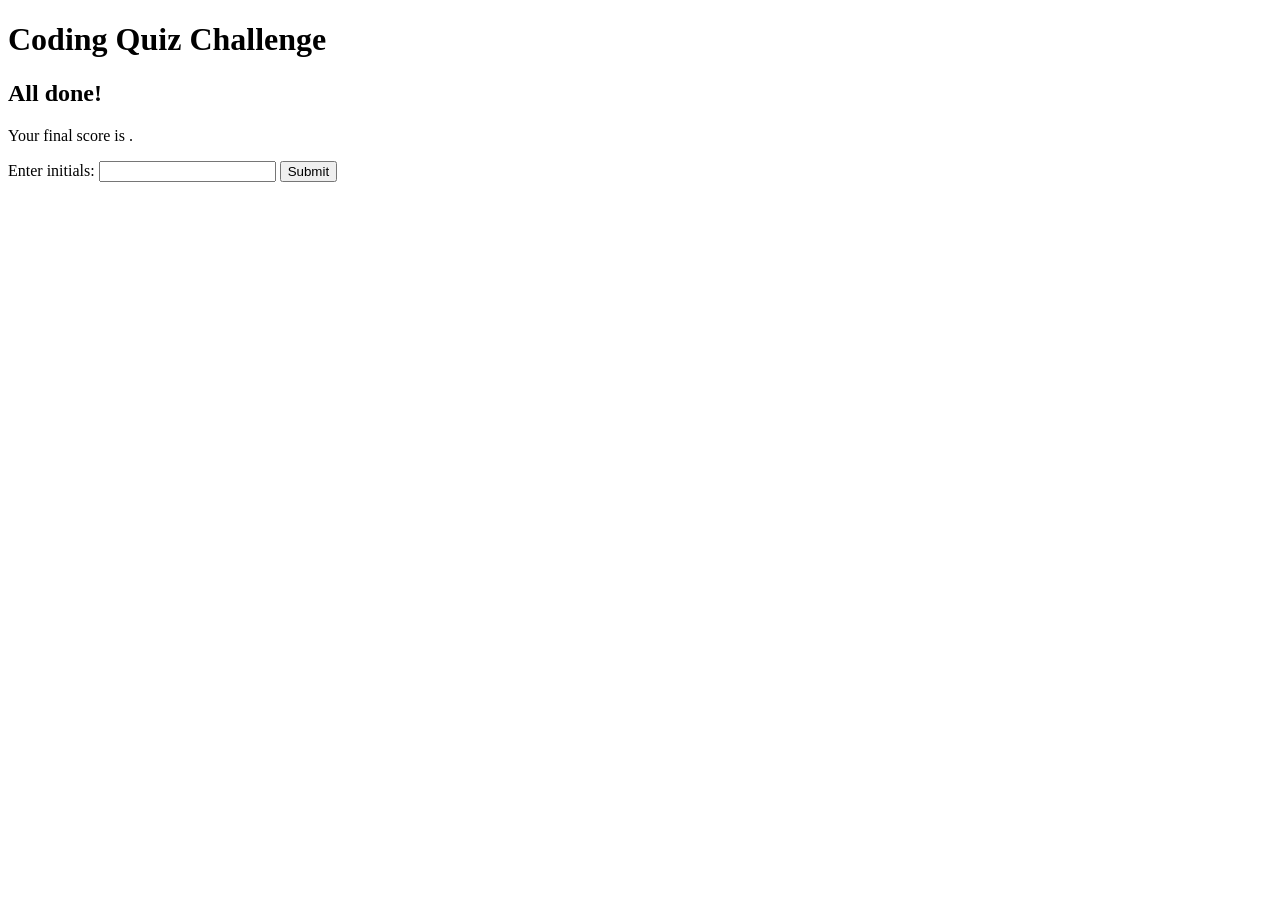
==== index.html @ 39cda271 "copied over template provided by Seth Wooten" ====
<!DOCTYPE html>
<html lang="en-us">
    <head>
        <meta charset="UTF-8" />
        <meta name="viewport" content="width=device-width, initial-scale=1.0" />
        <meta http-equiv="X-UA-Compatible" content="ie=edge" />
        <title>Coding Quiz</title>
        <link rel="stylesheet" href="./assets/css/reset.css" />
        <link rel="stylesheet" href="./assets/css/style.css">
    </head>

    <body>
        <div>
            <!-- <a> tag that references highscores.html so user could go straight to
            the scores if they want to -->
        </div>

        <div>
            <!-- span with your timer in it -->
        </div>

        <div class="wrapper">
            <div id="start-screen" class="start">
                <h1>Coding Quiz Challenge</h1>
                <!-- p tag with a little intro about the quiz -->

                <!-- start button -->
            </div>

            <div id="questions" class="hide">
                <h2 id="question-title"></h2>
                <div id="choices" class="choices"></div>
            </div>

            <div id="end-screen" class="hide">
                <h2>All done!</h2>
                <p>Your final score is <span id="final-score"></span>.</p>
                <p>
                    Enter initials: <input type="text" id="initials" max="3" />
                    <button id="submit">Submit</button>
                </p>
            </div>

            <div id="feedback" class="feedback hide"></div>
        </div>

        <script src="./assets/js/questions.js"></script>
        <script src="./assets/js/logic.js"></script>
    </body>
</html>
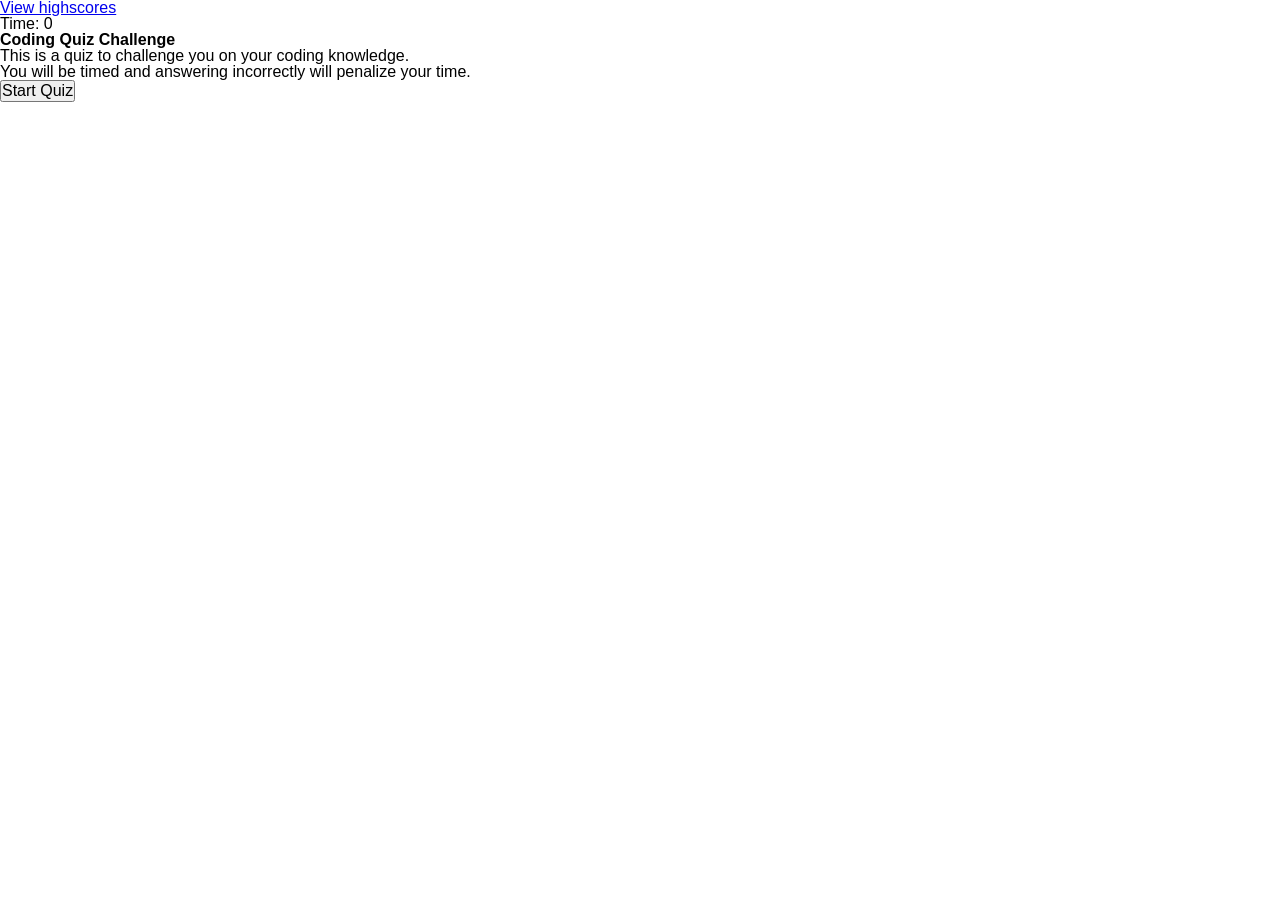
==== commit 9914b405: "added css files, added preliminary functionality" ====
--- a/index.html
+++ b/index.html
@@ -13,18 +13,25 @@
         <div>
             <!-- <a> tag that references highscores.html so user could go straight to
             the scores if they want to -->
+            <a href="./highscores.html">View highscores</a>
         </div>
 
         <div>
             <!-- span with your timer in it -->
+            <span>Time: 0</span>
         </div>
 
         <div class="wrapper">
             <div id="start-screen" class="start">
                 <h1>Coding Quiz Challenge</h1>
                 <!-- p tag with a little intro about the quiz -->
+                <p>
+                    This is a quiz to challenge you on your coding knowledge.
+                    <br>You will be timed and answering incorrectly will penalize your time.
+                </p>
 
                 <!-- start button -->
+                <button class="start-button">Start Quiz</button>
             </div>
 
             <div id="questions" class="hide">
--- a/assets/css/style.css
+++ b/assets/css/style.css
@@ -0,0 +1,3 @@
+.hide {
+    display: none;
+}
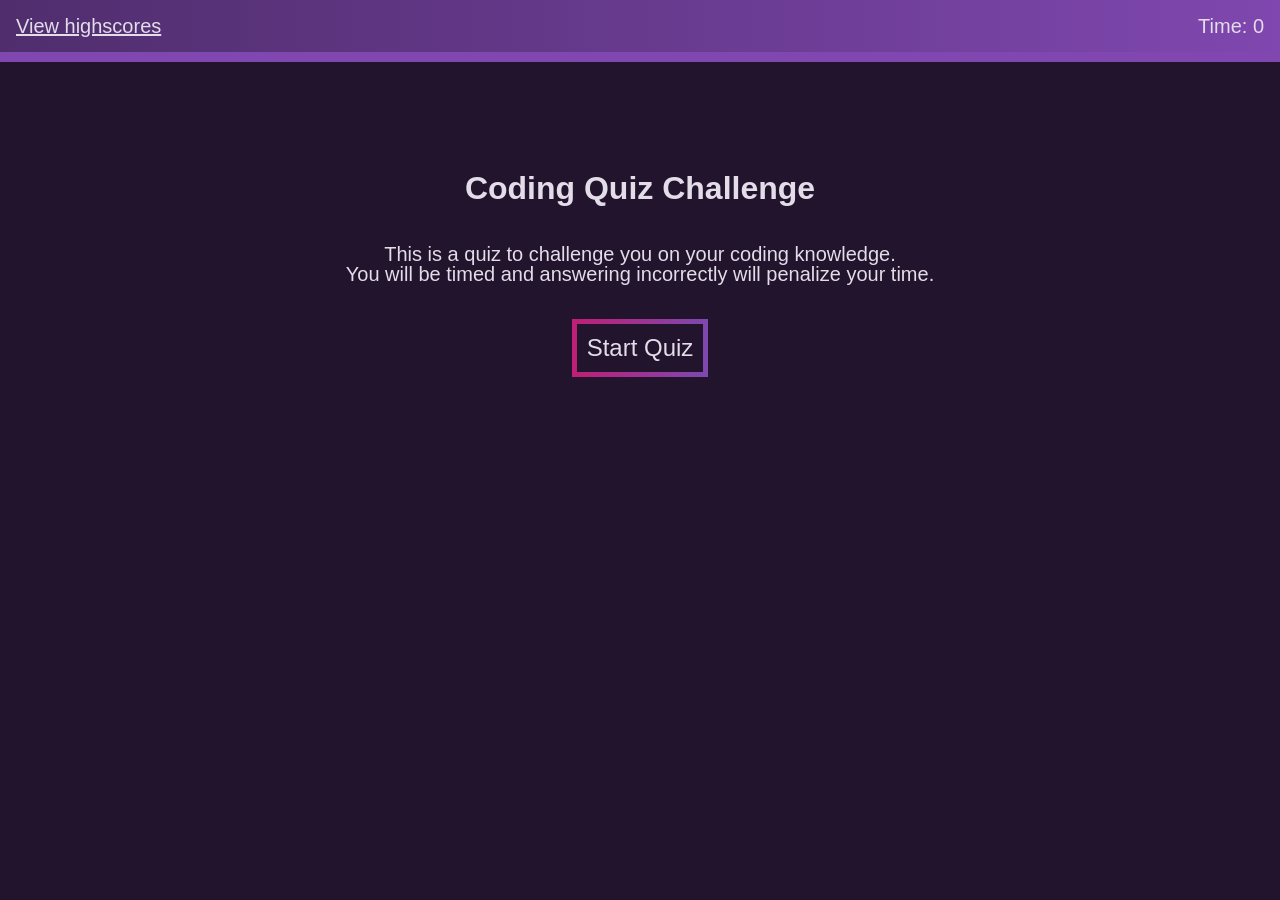
==== commit 94fa8a40: "started and finished CSS UI customization" ====
--- a/index.html
+++ b/index.html
@@ -10,16 +10,18 @@
     </head>
 
     <body>
-        <div>
-            <!-- <a> tag that references highscores.html so user could go straight to
-            the scores if they want to -->
-            <a href="./highscores.html">View highscores</a>
-        </div>
-
-        <div>
-            <!-- span with your timer in it -->
-            <span>Time: 0</span>
-        </div>
+        <header>
+            <div>
+                <!-- <a> tag that references highscores.html so user could go straight to
+                the scores if they want to -->
+                <a href="./highscores.html">View highscores</a>
+            </div>
+    
+            <div>
+                <!-- span with your timer in it -->
+                <span id="timerId">Time: 0</span>
+            </div>
+        </header>
 
         <div class="wrapper">
             <div id="start-screen" class="start">
@@ -42,7 +44,7 @@
             <div id="end-screen" class="hide">
                 <h2>All done!</h2>
                 <p>Your final score is <span id="final-score"></span>.</p>
-                <p>
+                <p id="entry">
                     Enter initials: <input type="text" id="initials" max="3" />
                     <button id="submit">Submit</button>
                 </p>
--- a/assets/css/style.css
+++ b/assets/css/style.css
@@ -1,3 +1,162 @@
+/* 
+Global attributes begin here 
+*/
+:root {
+    --primary: #7f47af;
+    --primary50: #7e47ae80;
+    --secondary: #bd2076;
+    --light: #e3dce9;
+    --dark: #21142c;
+    --invis: #ffffff00;
+}
+
+* {
+    background-color: var(--dark);
+    color: var(--light);
+}
+
+header {
+    background-image: linear-gradient(to right, var(--primary50), var(--primary));
+    border-bottom: 10px solid var(--primary);
+    color: var(--secondary);
+
+    display: flex;
+    flex-direction: row;
+    justify-content: space-between;
+
+    padding: 16px;
+    font-size: 20px;
+}
+
+header * {
+    background-color: var(--invis);
+}
+
+.wrapper {
+    text-align: center;
+    margin-top: 50px;
+}
+
+/*
+Start Screen start here
+*/
+#start-screen * {
+    padding: 10px;
+}
+
+#start-screen > h1 {
+    font-size: 32px;
+}
+
+#start-screen > p {
+    font-size: 20px;
+}
+
+#start-screen > button {
+    margin-top: 25px;
+}
+
+/*
+Questions start here
+*/
+#questions {
+    text-align: left;
+    margin: 0 30vw;
+}
+
+#questions > h2 {
+    font-size: 24px;
+    padding-left: 10px;
+}
+
+#choices {
+    display: flex;
+    flex-direction: column;
+    align-items: flex-start;
+    width: max-content;
+    margin-top: 25px;
+}
+
+#choices * {
+    width: 100%;
+    text-align: left;
+}
+
+/*
+End Screen start here
+*/
+#end-screen {
+    text-align: left;
+    margin: 0 30vw;
+}
+
+#end-screen > * {
+    margin: 10px 0;
+}
+
+#end-screen > h2 {
+    font-size: 32px;
+    margin-bottom: 20px;
+}
+
+#end-screen > p {
+    font-size: 20px;
+}
+
+#entry {
+    display: flex;
+    align-items: center;
+}
+
+#end-screen button {
+    font-size: 16px;
+    padding: 5px;
+    margin: 0;
+    margin-left: 10px;
+}
+
+/*
+Highscores start here
+*/
+h1 {
+    font-size: 32px;
+    margin-top: 100px;
+    margin-bottom: 20px;
+}
+
+#highscores {
+    margin-bottom: 25px;
+    display: flex;
+    flex-direction: column;
+    align-items: center;
+}
+
+li {
+    background-image: radial-gradient(circle, var(--invis), var(--primary50));
+    text-align: left;
+    margin: 4px 0;
+    padding: 8px 32px;
+    font-size: 20px;
+    width: 50%;
+}
+
+#transparent-border {
+    border: 3px solid;
+    border-image-slice: 1;
+    border-image-source: linear-gradient(to left, var(--primary), var(--primary50));
+}
+
+/* break */
+
+button {
+    font-size: 24px;
+    border: 5px solid;
+    border-image-slice: 1;
+    border-image-source: linear-gradient(to left, var(--primary), var(--secondary));
+    padding: 10px;
+    margin: 5px;
+}
+
 .hide {
     display: none;
 }
